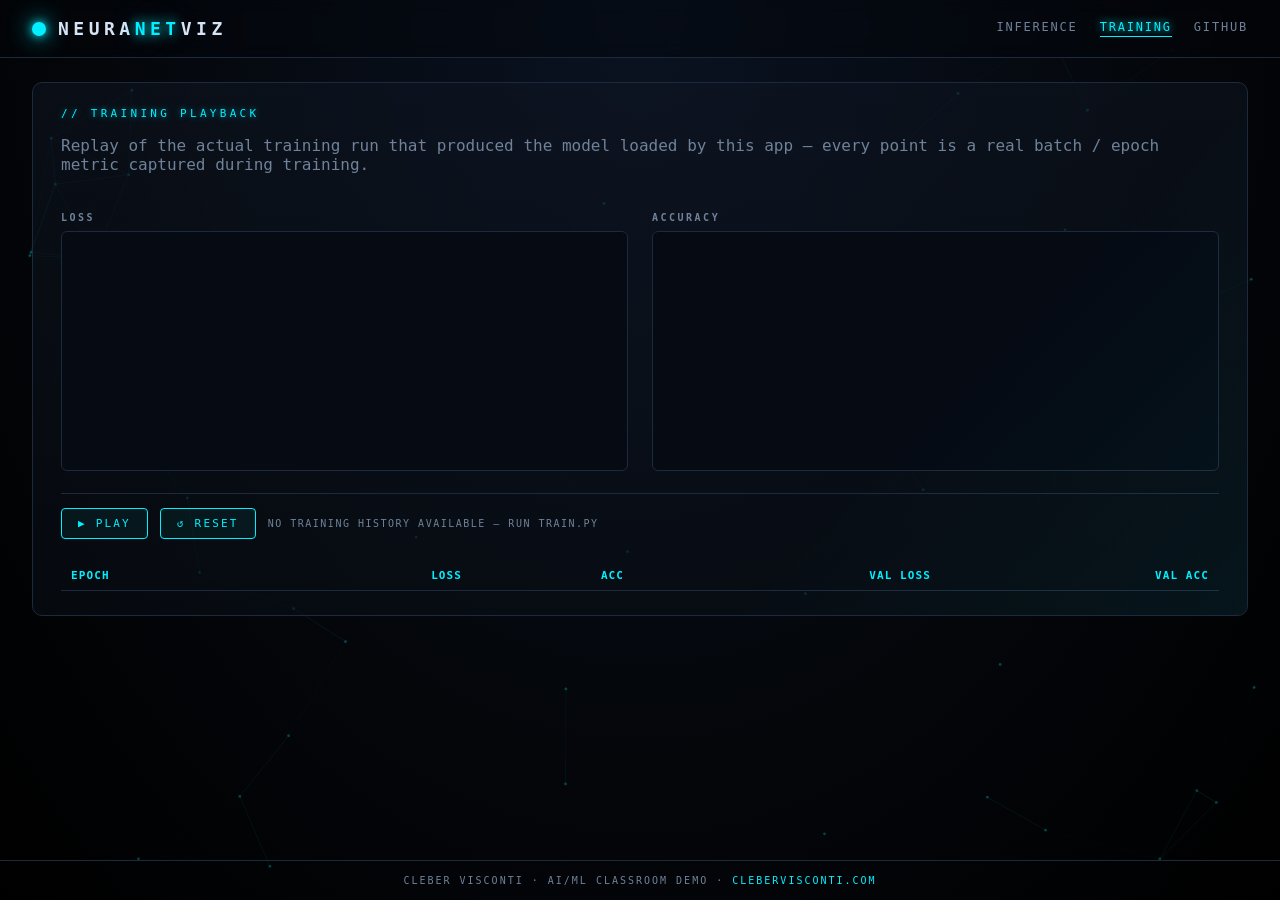
==== static/training.html @ 0d3efe77 "Initial NeuraNetViz — CNN with live in-browser visualization Small CNN trained from scratch on 6 CIF" ====
<!doctype html>
<html lang="en">
<head>
  <meta charset="utf-8">
  <meta name="viewport" content="width=device-width, initial-scale=1">
  <title>NeuraNetViz · Training Playback</title>
  <link rel="stylesheet" href="/static/css/style.css">
</head>
<body>
  <canvas id="bgfx"></canvas>

  <header class="topbar">
    <div class="brand">
      <span class="logo-dot"></span>
      <h1>NEURA<span class="accent">NET</span>VIZ</h1>
    </div>
    <nav>
      <a class="nav-link" href="/">Inference</a>
      <a class="nav-link active" href="/training">Training</a>
      <a class="nav-link" href="https://github.com/clebervisconti/neuralnetviz" target="_blank" rel="noopener">GitHub</a>
    </nav>
  </header>

  <main class="training-main">
    <section class="panel wide">
      <h2 class="panel-title">// TRAINING PLAYBACK</h2>
      <p class="muted">
        Replay of the actual training run that produced the model loaded by this app —
        every point is a real batch / epoch metric captured during training.
      </p>

      <div class="train-grid">
        <div class="train-chart">
          <h3 class="sub-title">loss</h3>
          <canvas id="loss-chart" width="640" height="240"></canvas>
        </div>
        <div class="train-chart">
          <h3 class="sub-title">accuracy</h3>
          <canvas id="acc-chart" width="640" height="240"></canvas>
        </div>
      </div>

      <div class="train-controls">
        <button id="play">▶ play</button>
        <button id="reset">↺ reset</button>
        <span class="muted small" id="train-status">ready</span>
      </div>

      <div class="train-epoch-table">
        <table id="epoch-table">
          <thead><tr><th>epoch</th><th>loss</th><th>acc</th><th>val loss</th><th>val acc</th></tr></thead>
          <tbody></tbody>
        </table>
      </div>
    </section>
  </main>

  <footer>
    <span>cleber visconti · ai/ml classroom demo · <a href="https://clebervisconti.com">clebervisconti.com</a></span>
  </footer>

  <script src="/static/js/bgfx.js"></script>
  <script src="/static/js/training.js"></script>
</body>
</html>
---- static/css/style.css ----
:root {
  --bg-0: #04060a;
  --bg-1: #0a1018;
  --bg-2: #0f1622;
  --line: #1d2a3d;
  --text: #d6e4f5;
  --muted: #6f829a;
  --cyan: #00f0ff;
  --magenta: #ff2bd6;
  --violet: #7a5cff;
  --amber: #ffb547;
  --green: #29ffa6;
  --red: #ff4763;
  --glow: 0 0 12px var(--cyan), 0 0 28px rgba(0, 240, 255, 0.35);
}

* { box-sizing: border-box; }
html, body { margin: 0; padding: 0; height: 100%; }
body {
  font-family: "JetBrains Mono", "SF Mono", "Menlo", monospace;
  background: radial-gradient(ellipse at top, #0a1322 0%, #04060a 60%, #000 100%);
  color: var(--text);
  overflow-x: hidden;
  min-height: 100vh;
  display: flex;
  flex-direction: column;
}

#bgfx {
  position: fixed; inset: 0;
  width: 100%; height: 100%;
  z-index: -1;
  opacity: 0.45;
}

/* ----- topbar ----- */
.topbar {
  display: flex; align-items: center; justify-content: space-between;
  padding: 18px 32px;
  border-bottom: 1px solid var(--line);
  backdrop-filter: blur(8px);
  background: rgba(4, 6, 10, 0.45);
}
.brand { display: flex; align-items: center; gap: 12px; }
.brand h1 {
  font-size: 18px; letter-spacing: 0.25em; margin: 0;
  color: var(--text); font-weight: 600;
}
.brand .accent { color: var(--cyan); text-shadow: var(--glow); }
.logo-dot {
  width: 14px; height: 14px; border-radius: 50%;
  background: var(--cyan);
  box-shadow: 0 0 10px var(--cyan), 0 0 24px var(--cyan);
  animation: pulse 1.8s ease-in-out infinite;
}
@keyframes pulse {
  0%,100% { transform: scale(1); opacity: 1; }
  50% { transform: scale(1.4); opacity: 0.55; }
}
nav { display: flex; gap: 22px; }
.nav-link {
  color: var(--muted); text-decoration: none; font-size: 12px;
  letter-spacing: 0.15em; text-transform: uppercase;
  padding-bottom: 2px; border-bottom: 1px solid transparent;
  transition: color .2s, border-color .2s;
}
.nav-link:hover { color: var(--text); }
.nav-link.active { color: var(--cyan); border-bottom-color: var(--cyan); text-shadow: 0 0 8px var(--cyan); }

/* ----- layout ----- */
main {
  flex: 1;
  display: grid;
  grid-template-columns: 320px 1fr 340px;
  gap: 18px;
  padding: 24px 32px;
}
.training-main { display: block; padding: 24px 32px; }

.panel {
  background: linear-gradient(180deg, rgba(15, 22, 34, 0.55), rgba(10, 16, 24, 0.55));
  border: 1px solid var(--line);
  border-radius: 10px;
  padding: 20px;
  position: relative;
  overflow: hidden;
}
.panel::before {
  content: ""; position: absolute; inset: 0;
  background: linear-gradient(135deg, transparent 70%, rgba(0,240,255,0.05) 100%);
  pointer-events: none;
}
.panel.wide { padding: 24px 28px; }
.panel-title {
  font-size: 11px; letter-spacing: 0.3em; color: var(--cyan);
  margin: 0 0 16px; font-weight: 500; text-transform: uppercase;
  text-shadow: 0 0 6px rgba(0,240,255,0.55);
}
.sub-title {
  font-size: 10px; letter-spacing: 0.25em; color: var(--muted);
  margin: 20px 0 8px; text-transform: uppercase;
}

/* ----- input panel ----- */
.dropzone {
  border: 1px dashed var(--line); border-radius: 8px;
  padding: 24px; min-height: 180px;
  display: flex; align-items: center; justify-content: center;
  cursor: pointer; transition: border-color .2s, background .2s;
  background: rgba(0, 240, 255, 0.02);
  position: relative;
}
.dropzone:hover, .dropzone.drag {
  border-color: var(--cyan);
  background: rgba(0,240,255,0.06);
  box-shadow: inset 0 0 24px rgba(0,240,255,0.12);
}
.dz-inner { text-align: center; color: var(--muted); }
.dz-icon { font-size: 28px; color: var(--cyan); margin-bottom: 8px; text-shadow: var(--glow); }
.dropzone p { margin: 0; line-height: 1.5; font-size: 12px; }
.dropzone img {
  display: none;
  max-width: 100%; max-height: 240px; border-radius: 6px;
  box-shadow: 0 0 18px rgba(0,240,255,0.35);
}
.dropzone.has-image .dz-inner { display: none; }
.dropzone.has-image img { display: block; }

.samples { margin-top: 16px; }
.sample-row { display: flex; gap: 8px; margin-top: 8px; flex-wrap: wrap; }
.sample-row button {
  background: rgba(0,240,255,0.05);
  border: 1px solid var(--line);
  color: var(--text);
  padding: 6px 10px; font-size: 11px; letter-spacing: 0.15em;
  font-family: inherit; cursor: pointer; border-radius: 4px;
  text-transform: lowercase;
  transition: all .15s;
}
.sample-row button:hover { border-color: var(--cyan); color: var(--cyan); }

.status {
  margin-top: 18px; padding: 10px 12px;
  border-left: 2px solid var(--cyan);
  background: rgba(0,240,255,0.05);
  font-size: 11px; letter-spacing: 0.1em; color: var(--muted);
}
.status.busy { color: var(--amber); border-left-color: var(--amber); }
.status.ok { color: var(--green); border-left-color: var(--green); }
.status.err { color: var(--red); border-left-color: var(--red); }

/* ----- network panel ----- */
.center { display: flex; flex-direction: column; }
#network { width: 100%; flex: 1; min-height: 540px; }

.legend {
  display: flex; gap: 18px; justify-content: center;
  font-size: 10px; letter-spacing: 0.2em; color: var(--muted);
  padding-top: 12px; border-top: 1px solid var(--line);
  text-transform: uppercase;
}
.legend .dot {
  display: inline-block; width: 10px; height: 10px; border-radius: 50%;
  margin-right: 6px; vertical-align: middle;
}
.c-input { background: var(--cyan); box-shadow: 0 0 8px var(--cyan); }
.c-conv { background: var(--violet); box-shadow: 0 0 8px var(--violet); }
.c-pool { background: var(--amber); box-shadow: 0 0 8px var(--amber); }
.c-dense { background: var(--magenta); box-shadow: 0 0 8px var(--magenta); }
.c-output { background: var(--green); box-shadow: 0 0 8px var(--green); }

/* ----- predictions ----- */
.predictions { list-style: none; padding: 0; margin: 0; }
.predictions li {
  display: grid;
  grid-template-columns: 60px 1fr 48px;
  gap: 10px; align-items: center;
  margin-bottom: 10px;
  font-size: 12px; letter-spacing: 0.1em;
  text-transform: uppercase;
}
.predictions li.empty {
  display: block; padding: 12px; color: var(--muted);
  border: 1px dashed var(--line); border-radius: 6px;
  text-align: center; text-transform: none; letter-spacing: 0.05em;
}
.predictions .bar {
  background: rgba(255,255,255,0.04); border-radius: 3px; height: 8px; position: relative;
  overflow: hidden;
}
.predictions .bar > span {
  position: absolute; top: 0; left: 0; bottom: 0;
  background: linear-gradient(90deg, var(--cyan), var(--magenta));
  box-shadow: 0 0 12px rgba(0,240,255,0.7);
  transition: width 0.4s ease-out;
}
.predictions .label { color: var(--text); }
.predictions .pct { color: var(--muted); text-align: right; font-variant-numeric: tabular-nums; }
.predictions li.top .label { color: var(--cyan); text-shadow: 0 0 8px var(--cyan); }
.predictions li.top .pct { color: var(--cyan); }

/* ----- featuremaps ----- */
.featuremaps { display: flex; flex-direction: column; gap: 16px; }
.fm-group h4 {
  font-size: 10px; letter-spacing: 0.2em; color: var(--muted);
  margin: 0 0 6px; text-transform: uppercase;
}
.fm-row { display: flex; gap: 4px; flex-wrap: wrap; }
.fm-row canvas {
  width: 36px; height: 36px;
  border: 1px solid var(--line); border-radius: 3px;
  image-rendering: pixelated;
  background: #000;
}
.fm-row canvas.dense {
  width: auto; height: 14px; flex: 1; min-width: 80px;
}

/* ----- footer ----- */
footer {
  padding: 14px 32px; border-top: 1px solid var(--line);
  font-size: 10px; letter-spacing: 0.2em; color: var(--muted);
  text-align: center; text-transform: uppercase;
}
footer a { color: var(--cyan); text-decoration: none; }

.muted { color: var(--muted); }
.small { font-size: 10px; letter-spacing: 0.15em; text-transform: uppercase; }

/* ----- training page ----- */
.train-grid {
  display: grid; grid-template-columns: 1fr 1fr; gap: 24px;
  margin-top: 18px;
}
.train-chart canvas {
  width: 100%; height: 240px;
  background: #050a13;
  border: 1px solid var(--line); border-radius: 6px;
}
.train-controls {
  display: flex; gap: 12px; align-items: center;
  margin-top: 18px; padding-top: 14px;
  border-top: 1px solid var(--line);
}
.train-controls button {
  background: rgba(0,240,255,0.05);
  border: 1px solid var(--cyan);
  color: var(--cyan);
  padding: 8px 16px; font-size: 11px; letter-spacing: 0.2em;
  font-family: inherit; cursor: pointer; border-radius: 4px;
  text-transform: uppercase;
  transition: all .2s;
}
.train-controls button:hover {
  background: var(--cyan); color: var(--bg-0);
  box-shadow: 0 0 18px var(--cyan);
}
.train-epoch-table { margin-top: 22px; overflow-x: auto; }
#epoch-table {
  width: 100%; border-collapse: collapse; font-size: 11px;
  letter-spacing: 0.1em;
}
#epoch-table th, #epoch-table td {
  padding: 8px 10px; border-bottom: 1px solid var(--line);
  text-align: right; font-variant-numeric: tabular-nums;
}
#epoch-table th { color: var(--cyan); text-transform: uppercase; text-align: right; }
#epoch-table th:first-child, #epoch-table td:first-child { text-align: left; }

/* ----- responsive ----- */
@media (max-width: 1100px) {
  main { grid-template-columns: 1fr; }
  #network { min-height: 360px; }
}
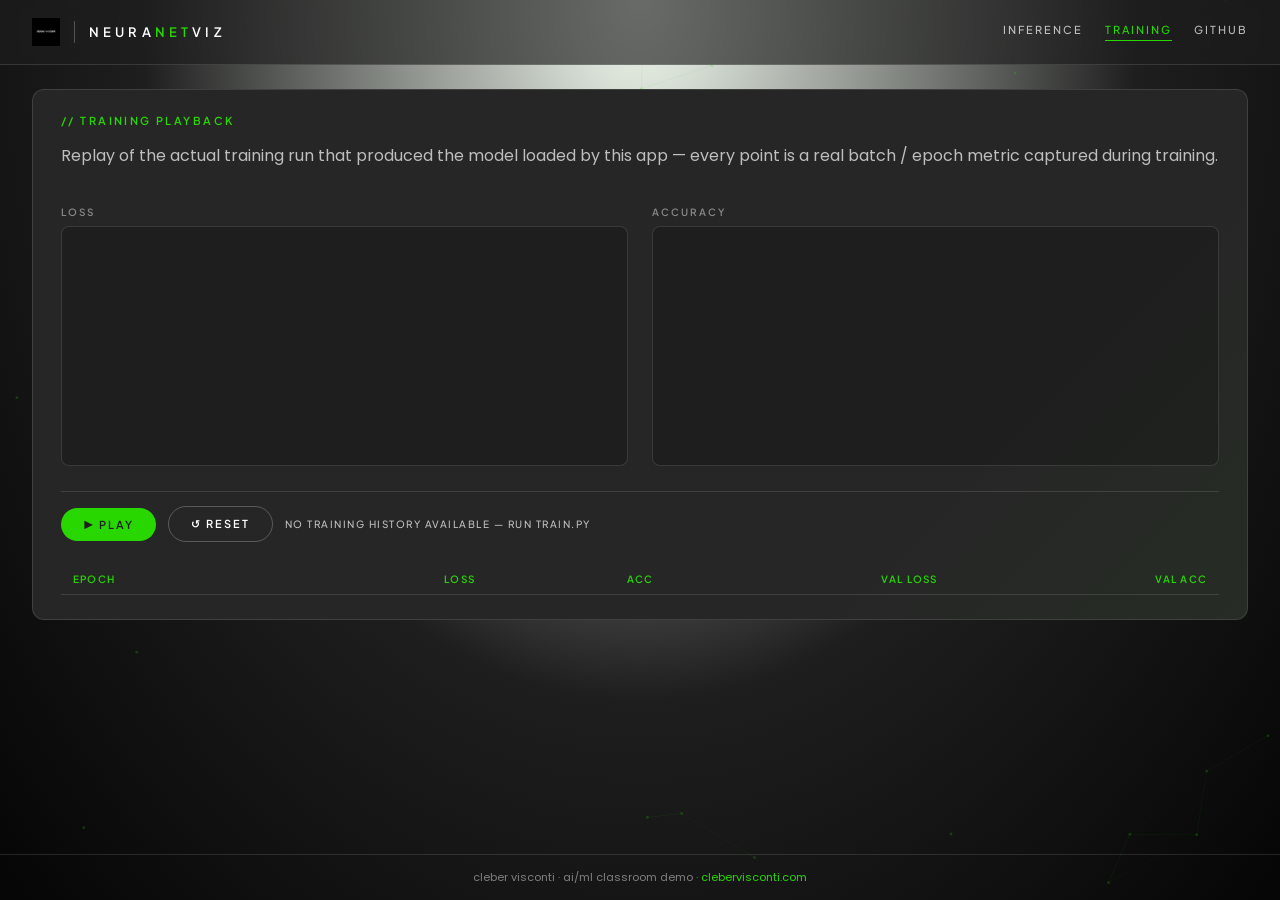
==== commit 66e9a018: "Apply Cleber Visconti brand + rework training recipe Frontend - Palette: Preto Neural (#1e1e1e) bg, " ====
--- a/static/training.html
+++ b/static/training.html
@@ -3,16 +3,20 @@
 <head>
   <meta charset="utf-8">
   <meta name="viewport" content="width=device-width, initial-scale=1">
-  <title>NeuraNetViz · Training Playback</title>
+  <title>NeuraNetViz · Training Playback · Cleber Visconti</title>
+  <link rel="icon" type="image/png" href="/static/img/cv-monogram.png">
   <link rel="stylesheet" href="/static/css/style.css">
 </head>
-<body>
+<body class="cv-theme">
   <canvas id="bgfx"></canvas>
 
   <header class="topbar">
     <div class="brand">
-      <span class="logo-dot"></span>
-      <h1>NEURA<span class="accent">NET</span>VIZ</h1>
+      <a href="https://clebervisconti.com" target="_blank" rel="noopener">
+        <img src="/static/img/cv-wordmark.png" alt="cleber visconti" class="logo">
+      </a>
+      <span class="divider"></span>
+      <span class="product">NEURA<span class="accent">NET</span>VIZ</span>
     </div>
     <nav>
       <a class="nav-link" href="/">Inference</a>
--- a/static/css/style.css
+++ b/static/css/style.css
@@ -1,71 +1,109 @@
+/* =============================================================
+   NeuraNetViz — Cleber Visconti brand applied
+   Tokens align with cv-branding/assets/code/tokens.css:
+     Preto Neural #1e1e1e  ·  Verde Ascensão #28d600  ·  White #FFFFFF
+     Plus Jakarta Sans (headings) · Poppins (body)
+   ============================================================= */
+
+@import url('https://fonts.googleapis.com/css2?family=Plus+Jakarta+Sans:wght@300;400;500;600;700;800&family=Poppins:wght@300;400;500;600;700&family=JetBrains+Mono:wght@400;500&display=swap');
+
 :root {
-  --bg-0: #04060a;
-  --bg-1: #0a1018;
-  --bg-2: #0f1622;
-  --line: #1d2a3d;
-  --text: #d6e4f5;
-  --muted: #6f829a;
-  --cyan: #00f0ff;
-  --magenta: #ff2bd6;
-  --violet: #7a5cff;
-  --amber: #ffb547;
-  --green: #29ffa6;
-  --red: #ff4763;
-  --glow: 0 0 12px var(--cyan), 0 0 28px rgba(0, 240, 255, 0.35);
+  /* CV brand */
+  --cv-bg:           #1e1e1e;
+  --cv-bg-elevated:  #262626;
+  --cv-bg-overlay:   #2f2f2f;
+  --cv-accent:       #28d600;
+  --cv-accent-hover: #34f000;
+  --cv-accent-muted: rgba(40, 214, 0, 0.15);
+  --cv-text:         #ffffff;
+  --cv-text-muted:   rgba(255, 255, 255, 0.70);
+  --cv-text-faint:   rgba(255, 255, 255, 0.45);
+  --cv-border:       rgba(255, 255, 255, 0.12);
+  --cv-border-strong:rgba(255, 255, 255, 0.24);
+
+  --cv-font-heading: 'Plus Jakarta Sans', system-ui, -apple-system, 'Segoe UI', sans-serif;
+  --cv-font-body:    'Poppins', system-ui, -apple-system, 'Segoe UI', sans-serif;
+  --cv-font-mono:    'JetBrains Mono', 'SF Mono', Menlo, monospace;
+
+  --cv-glow: 0 0 14px rgba(40, 214, 0, 0.55), 0 0 36px rgba(40, 214, 0, 0.25);
+
+  /* aliases kept so existing markup like the layer-type swatches still works */
+  --bg-0: var(--cv-bg);
+  --bg-1: var(--cv-bg-elevated);
+  --bg-2: var(--cv-bg-overlay);
+  --line: var(--cv-border);
+  --text: var(--cv-text);
+  --muted: var(--cv-text-muted);
+  --accent: var(--cv-accent);
 }
 
 * { box-sizing: border-box; }
 html, body { margin: 0; padding: 0; height: 100%; }
 body {
-  font-family: "JetBrains Mono", "SF Mono", "Menlo", monospace;
-  background: radial-gradient(ellipse at top, #0a1322 0%, #04060a 60%, #000 100%);
-  color: var(--text);
+  font-family: var(--cv-font-body);
+  font-weight: 400;
+  background:
+    radial-gradient(ellipse at top, rgba(40,214,0,0.05) 0%, var(--cv-bg) 55%, #050505 100%);
+  color: var(--cv-text);
   overflow-x: hidden;
   min-height: 100vh;
   display: flex;
   flex-direction: column;
-}
+  -webkit-font-smoothing: antialiased;
+}
+
+h1, h2, h3, h4 { font-family: var(--cv-font-heading); font-weight: 600; margin: 0; letter-spacing: -0.01em; }
 
 #bgfx {
   position: fixed; inset: 0;
   width: 100%; height: 100%;
   z-index: -1;
-  opacity: 0.45;
+  opacity: 0.35;
 }
 
 /* ----- topbar ----- */
 .topbar {
   display: flex; align-items: center; justify-content: space-between;
   padding: 18px 32px;
-  border-bottom: 1px solid var(--line);
+  border-bottom: 1px solid var(--cv-border);
   backdrop-filter: blur(8px);
-  background: rgba(4, 6, 10, 0.45);
-}
-.brand { display: flex; align-items: center; gap: 12px; }
-.brand h1 {
-  font-size: 18px; letter-spacing: 0.25em; margin: 0;
-  color: var(--text); font-weight: 600;
-}
-.brand .accent { color: var(--cyan); text-shadow: var(--glow); }
-.logo-dot {
-  width: 14px; height: 14px; border-radius: 50%;
-  background: var(--cyan);
-  box-shadow: 0 0 10px var(--cyan), 0 0 24px var(--cyan);
-  animation: pulse 1.8s ease-in-out infinite;
-}
-@keyframes pulse {
-  0%,100% { transform: scale(1); opacity: 1; }
-  50% { transform: scale(1.4); opacity: 0.55; }
-}
-nav { display: flex; gap: 22px; }
+  background: rgba(30, 30, 30, 0.65);
+  position: sticky; top: 0; z-index: 10;
+}
+.brand { display: flex; align-items: center; gap: 14px; }
+.brand img.logo {
+  height: 28px;
+  width: auto;
+  display: block;
+}
+.brand .divider {
+  width: 1px; height: 22px;
+  background: var(--cv-border-strong);
+}
+.brand .product {
+  font-family: var(--cv-font-heading);
+  font-size: 13px; letter-spacing: 0.32em;
+  font-weight: 600;
+  color: var(--cv-text);
+  text-transform: uppercase;
+}
+.brand .product .accent { color: var(--cv-accent); }
+
+nav { display: flex; gap: 22px; align-items: center; }
 .nav-link {
-  color: var(--muted); text-decoration: none; font-size: 12px;
-  letter-spacing: 0.15em; text-transform: uppercase;
-  padding-bottom: 2px; border-bottom: 1px solid transparent;
-  transition: color .2s, border-color .2s;
-}
-.nav-link:hover { color: var(--text); }
-.nav-link.active { color: var(--cyan); border-bottom-color: var(--cyan); text-shadow: 0 0 8px var(--cyan); }
+  color: var(--cv-text-muted);
+  font-family: var(--cv-font-heading);
+  text-decoration: none;
+  font-size: 11px; letter-spacing: 0.18em; text-transform: uppercase;
+  font-weight: 500;
+  padding-bottom: 4px; border-bottom: 1px solid transparent;
+  transition: color .15s, border-color .15s;
+}
+.nav-link:hover { color: var(--cv-text); }
+.nav-link.active {
+  color: var(--cv-accent);
+  border-bottom-color: var(--cv-accent);
+}
 
 /* ----- layout ----- */
 main {
@@ -78,50 +116,58 @@
 .training-main { display: block; padding: 24px 32px; }
 
 .panel {
-  background: linear-gradient(180deg, rgba(15, 22, 34, 0.55), rgba(10, 16, 24, 0.55));
-  border: 1px solid var(--line);
-  border-radius: 10px;
-  padding: 20px;
+  background: var(--cv-bg-elevated);
+  border: 1px solid var(--cv-border);
+  border-radius: 12px;
+  padding: 22px;
   position: relative;
   overflow: hidden;
 }
 .panel::before {
   content: ""; position: absolute; inset: 0;
-  background: linear-gradient(135deg, transparent 70%, rgba(0,240,255,0.05) 100%);
+  background: linear-gradient(135deg, transparent 75%, rgba(40,214,0,0.04) 100%);
   pointer-events: none;
 }
 .panel.wide { padding: 24px 28px; }
+
 .panel-title {
-  font-size: 11px; letter-spacing: 0.3em; color: var(--cyan);
-  margin: 0 0 16px; font-weight: 500; text-transform: uppercase;
-  text-shadow: 0 0 6px rgba(0,240,255,0.55);
+  font-family: var(--cv-font-heading);
+  font-size: 11px; letter-spacing: 0.22em; color: var(--cv-accent);
+  margin: 0 0 16px; font-weight: 600; text-transform: uppercase;
 }
 .sub-title {
-  font-size: 10px; letter-spacing: 0.25em; color: var(--muted);
-  margin: 20px 0 8px; text-transform: uppercase;
+  font-family: var(--cv-font-heading);
+  font-size: 10px; letter-spacing: 0.2em; color: var(--cv-text-faint);
+  margin: 20px 0 8px; text-transform: uppercase; font-weight: 600;
 }
 
 /* ----- input panel ----- */
 .dropzone {
-  border: 1px dashed var(--line); border-radius: 8px;
+  border: 1px dashed var(--cv-border-strong); border-radius: 10px;
   padding: 24px; min-height: 180px;
   display: flex; align-items: center; justify-content: center;
-  cursor: pointer; transition: border-color .2s, background .2s;
-  background: rgba(0, 240, 255, 0.02);
+  cursor: pointer; transition: border-color .15s, background .15s, box-shadow .15s;
+  background: rgba(40, 214, 0, 0.02);
   position: relative;
 }
 .dropzone:hover, .dropzone.drag {
-  border-color: var(--cyan);
-  background: rgba(0,240,255,0.06);
-  box-shadow: inset 0 0 24px rgba(0,240,255,0.12);
-}
-.dz-inner { text-align: center; color: var(--muted); }
-.dz-icon { font-size: 28px; color: var(--cyan); margin-bottom: 8px; text-shadow: var(--glow); }
-.dropzone p { margin: 0; line-height: 1.5; font-size: 12px; }
+  border-color: var(--cv-accent);
+  background: var(--cv-accent-muted);
+  box-shadow: inset 0 0 24px rgba(40, 214, 0, 0.12);
+}
+.dz-inner { text-align: center; color: var(--cv-text-muted); }
+.dz-icon {
+  font-family: var(--cv-font-heading);
+  font-size: 28px; color: var(--cv-accent); margin-bottom: 8px;
+  text-shadow: var(--cv-glow);
+}
+.dropzone p {
+  margin: 0; line-height: 1.5; font-size: 13px; font-family: var(--cv-font-body);
+}
 .dropzone img {
   display: none;
-  max-width: 100%; max-height: 240px; border-radius: 6px;
-  box-shadow: 0 0 18px rgba(0,240,255,0.35);
+  max-width: 100%; max-height: 240px; border-radius: 8px;
+  box-shadow: 0 0 18px rgba(40, 214, 0, 0.3);
 }
 .dropzone.has-image .dz-inner { display: none; }
 .dropzone.has-image img { display: block; }
@@ -129,25 +175,32 @@
 .samples { margin-top: 16px; }
 .sample-row { display: flex; gap: 8px; margin-top: 8px; flex-wrap: wrap; }
 .sample-row button {
-  background: rgba(0,240,255,0.05);
-  border: 1px solid var(--line);
-  color: var(--text);
-  padding: 6px 10px; font-size: 11px; letter-spacing: 0.15em;
-  font-family: inherit; cursor: pointer; border-radius: 4px;
+  background: var(--cv-bg-overlay);
+  border: 1px solid var(--cv-border);
+  color: var(--cv-text);
+  padding: 6px 12px; font-size: 11px; letter-spacing: 0.12em;
+  font-family: var(--cv-font-heading); font-weight: 500;
+  cursor: pointer; border-radius: 999px;
   text-transform: lowercase;
   transition: all .15s;
 }
-.sample-row button:hover { border-color: var(--cyan); color: var(--cyan); }
+.sample-row button:hover {
+  border-color: var(--cv-accent); color: var(--cv-accent);
+  background: var(--cv-accent-muted);
+}
 
 .status {
-  margin-top: 18px; padding: 10px 12px;
-  border-left: 2px solid var(--cyan);
-  background: rgba(0,240,255,0.05);
-  font-size: 11px; letter-spacing: 0.1em; color: var(--muted);
-}
-.status.busy { color: var(--amber); border-left-color: var(--amber); }
-.status.ok { color: var(--green); border-left-color: var(--green); }
-.status.err { color: var(--red); border-left-color: var(--red); }
+  margin-top: 18px; padding: 10px 14px;
+  border-left: 2px solid var(--cv-accent);
+  background: var(--cv-accent-muted);
+  font-family: var(--cv-font-mono);
+  font-size: 11px; letter-spacing: 0.05em;
+  color: var(--cv-text-muted);
+  border-radius: 0 6px 6px 0;
+}
+.status.busy { color: #ffd166; border-left-color: #ffd166; background: rgba(255,209,102,0.08); }
+.status.ok   { color: var(--cv-accent); border-left-color: var(--cv-accent); }
+.status.err  { color: #ff5470; border-left-color: #ff5470; background: rgba(255,84,112,0.08); }
 
 /* ----- network panel ----- */
 .center { display: flex; flex-direction: column; }
@@ -155,60 +208,73 @@
 
 .legend {
   display: flex; gap: 18px; justify-content: center;
-  font-size: 10px; letter-spacing: 0.2em; color: var(--muted);
-  padding-top: 12px; border-top: 1px solid var(--line);
-  text-transform: uppercase;
+  font-family: var(--cv-font-heading);
+  font-size: 10px; letter-spacing: 0.18em; color: var(--cv-text-faint);
+  padding-top: 12px; border-top: 1px solid var(--cv-border);
+  text-transform: uppercase; font-weight: 500;
 }
 .legend .dot {
   display: inline-block; width: 10px; height: 10px; border-radius: 50%;
   margin-right: 6px; vertical-align: middle;
 }
-.c-input { background: var(--cyan); box-shadow: 0 0 8px var(--cyan); }
-.c-conv { background: var(--violet); box-shadow: 0 0 8px var(--violet); }
-.c-pool { background: var(--amber); box-shadow: 0 0 8px var(--amber); }
-.c-dense { background: var(--magenta); box-shadow: 0 0 8px var(--magenta); }
-.c-output { background: var(--green); box-shadow: 0 0 8px var(--green); }
+/* Each layer type in the network gets a distinct value on a single accent palette:
+   accent itself, dim accent, lifted white, mid grey. */
+.c-input  { background: var(--cv-text); box-shadow: 0 0 8px rgba(255,255,255,0.6); }
+.c-conv   { background: var(--cv-accent); box-shadow: var(--cv-glow); }
+.c-pool   { background: rgba(40,214,0,0.55); box-shadow: 0 0 8px rgba(40,214,0,0.45); }
+.c-dense  { background: rgba(255,255,255,0.85); box-shadow: 0 0 8px rgba(255,255,255,0.4); }
+.c-output { background: var(--cv-accent); box-shadow: 0 0 12px var(--cv-accent); }
 
 /* ----- predictions ----- */
 .predictions { list-style: none; padding: 0; margin: 0; }
 .predictions li {
   display: grid;
-  grid-template-columns: 60px 1fr 48px;
-  gap: 10px; align-items: center;
-  margin-bottom: 10px;
-  font-size: 12px; letter-spacing: 0.1em;
-  text-transform: uppercase;
+  grid-template-columns: 64px 1fr 50px;
+  gap: 12px; align-items: center;
+  margin-bottom: 12px;
+  font-family: var(--cv-font-heading);
+  font-size: 12px; letter-spacing: 0.05em;
+  text-transform: uppercase; font-weight: 500;
 }
 .predictions li.empty {
-  display: block; padding: 12px; color: var(--muted);
-  border: 1px dashed var(--line); border-radius: 6px;
-  text-align: center; text-transform: none; letter-spacing: 0.05em;
+  display: block; padding: 14px; color: var(--cv-text-muted);
+  border: 1px dashed var(--cv-border); border-radius: 8px;
+  text-align: center; text-transform: none; letter-spacing: 0;
+  font-family: var(--cv-font-body); font-size: 12px;
 }
 .predictions .bar {
-  background: rgba(255,255,255,0.04); border-radius: 3px; height: 8px; position: relative;
-  overflow: hidden;
+  background: rgba(255,255,255,0.06); border-radius: 999px; height: 8px;
+  position: relative; overflow: hidden;
 }
 .predictions .bar > span {
   position: absolute; top: 0; left: 0; bottom: 0;
-  background: linear-gradient(90deg, var(--cyan), var(--magenta));
-  box-shadow: 0 0 12px rgba(0,240,255,0.7);
-  transition: width 0.4s ease-out;
-}
-.predictions .label { color: var(--text); }
-.predictions .pct { color: var(--muted); text-align: right; font-variant-numeric: tabular-nums; }
-.predictions li.top .label { color: var(--cyan); text-shadow: 0 0 8px var(--cyan); }
-.predictions li.top .pct { color: var(--cyan); }
+  background: var(--cv-accent);
+  box-shadow: 0 0 10px rgba(40,214,0,0.6);
+  border-radius: 999px;
+  transition: width 0.4s cubic-bezier(.2,.7,.1,1);
+}
+.predictions .label { color: var(--cv-text); }
+.predictions .pct {
+  color: var(--cv-text-muted); text-align: right;
+  font-family: var(--cv-font-mono);
+  font-variant-numeric: tabular-nums;
+}
+.predictions li.top .label { color: var(--cv-accent); }
+.predictions li.top .pct { color: var(--cv-accent); }
+.predictions li.top .bar > span { box-shadow: var(--cv-glow); }
 
 /* ----- featuremaps ----- */
 .featuremaps { display: flex; flex-direction: column; gap: 16px; }
 .fm-group h4 {
-  font-size: 10px; letter-spacing: 0.2em; color: var(--muted);
-  margin: 0 0 6px; text-transform: uppercase;
-}
-.fm-row { display: flex; gap: 4px; flex-wrap: wrap; }
+  font-family: var(--cv-font-heading);
+  font-size: 10px; letter-spacing: 0.18em; color: var(--cv-text-faint);
+  margin: 0 0 6px; text-transform: uppercase; font-weight: 600;
+}
+.fm-group h4 .muted { color: var(--cv-text-faint); font-weight: 400; }
+.fm-row { display: flex; gap: 5px; flex-wrap: wrap; }
 .fm-row canvas {
   width: 36px; height: 36px;
-  border: 1px solid var(--line); border-radius: 3px;
+  border: 1px solid var(--cv-border); border-radius: 4px;
   image-rendering: pixelated;
   background: #000;
 }
@@ -218,14 +284,19 @@
 
 /* ----- footer ----- */
 footer {
-  padding: 14px 32px; border-top: 1px solid var(--line);
-  font-size: 10px; letter-spacing: 0.2em; color: var(--muted);
-  text-align: center; text-transform: uppercase;
-}
-footer a { color: var(--cyan); text-decoration: none; }
-
-.muted { color: var(--muted); }
-.small { font-size: 10px; letter-spacing: 0.15em; text-transform: uppercase; }
+  padding: 14px 32px; border-top: 1px solid var(--cv-border);
+  font-family: var(--cv-font-body);
+  font-size: 11px; color: var(--cv-text-faint);
+  text-align: center;
+}
+footer a { color: var(--cv-accent); text-decoration: none; }
+footer a:hover { color: var(--cv-accent-hover); }
+
+.muted { color: var(--cv-text-muted); }
+.small {
+  font-family: var(--cv-font-heading);
+  font-size: 10px; letter-spacing: 0.15em; text-transform: uppercase; font-weight: 500;
+}
 
 /* ----- training page ----- */
 .train-grid {
@@ -234,37 +305,56 @@
 }
 .train-chart canvas {
   width: 100%; height: 240px;
-  background: #050a13;
-  border: 1px solid var(--line); border-radius: 6px;
+  background: var(--cv-bg);
+  border: 1px solid var(--cv-border); border-radius: 8px;
 }
 .train-controls {
   display: flex; gap: 12px; align-items: center;
   margin-top: 18px; padding-top: 14px;
-  border-top: 1px solid var(--line);
+  border-top: 1px solid var(--cv-border);
 }
 .train-controls button {
-  background: rgba(0,240,255,0.05);
-  border: 1px solid var(--cyan);
-  color: var(--cyan);
-  padding: 8px 16px; font-size: 11px; letter-spacing: 0.2em;
-  font-family: inherit; cursor: pointer; border-radius: 4px;
+  background: var(--cv-accent);
+  border: none;
+  color: #1e1e1e;
+  padding: 10px 22px;
+  font-family: var(--cv-font-heading);
+  font-size: 11px; letter-spacing: 0.18em;
+  font-weight: 600; cursor: pointer; border-radius: 999px;
   text-transform: uppercase;
-  transition: all .2s;
+  transition: all .15s;
 }
 .train-controls button:hover {
-  background: var(--cyan); color: var(--bg-0);
-  box-shadow: 0 0 18px var(--cyan);
-}
+  background: var(--cv-accent-hover);
+  transform: translateY(-1px);
+  box-shadow: var(--cv-glow);
+}
+.train-controls button:last-of-type {
+  background: transparent; color: var(--cv-text);
+  border: 1px solid var(--cv-border-strong);
+}
+.train-controls button:last-of-type:hover {
+  border-color: var(--cv-accent); color: var(--cv-accent);
+  background: transparent; box-shadow: none;
+}
+
 .train-epoch-table { margin-top: 22px; overflow-x: auto; }
 #epoch-table {
-  width: 100%; border-collapse: collapse; font-size: 11px;
-  letter-spacing: 0.1em;
+  width: 100%; border-collapse: collapse;
+  font-family: var(--cv-font-mono);
+  font-size: 12px;
 }
 #epoch-table th, #epoch-table td {
-  padding: 8px 10px; border-bottom: 1px solid var(--line);
+  padding: 9px 12px; border-bottom: 1px solid var(--cv-border);
   text-align: right; font-variant-numeric: tabular-nums;
 }
-#epoch-table th { color: var(--cyan); text-transform: uppercase; text-align: right; }
+#epoch-table th {
+  color: var(--cv-accent);
+  font-family: var(--cv-font-heading);
+  text-transform: uppercase; letter-spacing: 0.12em;
+  font-size: 10px; font-weight: 600;
+  text-align: right;
+}
 #epoch-table th:first-child, #epoch-table td:first-child { text-align: left; }
 
 /* ----- responsive ----- */
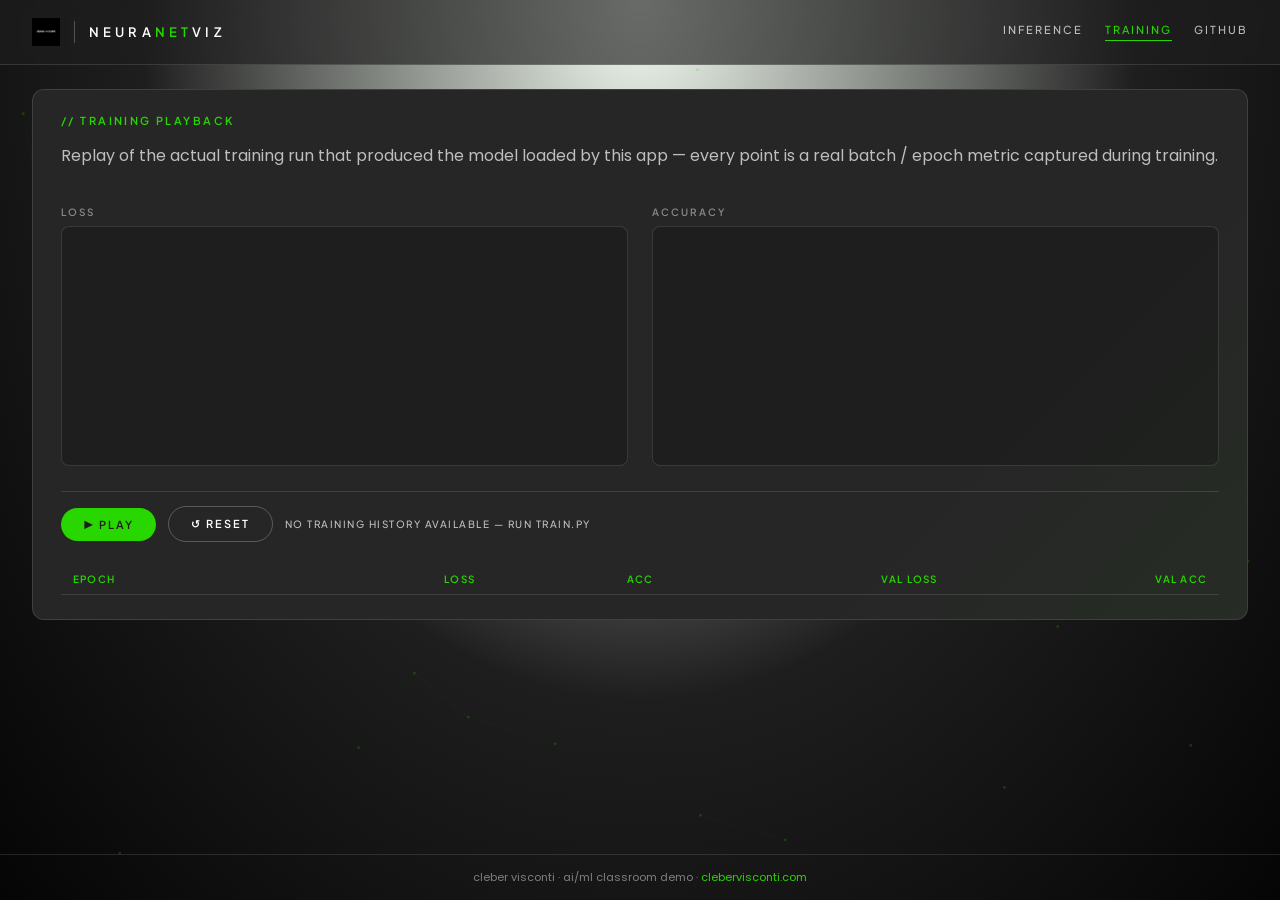
==== commit 703a99cb: "Cap static cache at 60s + bump asset query string Iteration cycle was getting stuck behind Cloudflar" ====
--- a/static/training.html
+++ b/static/training.html
@@ -5,7 +5,7 @@
   <meta name="viewport" content="width=device-width, initial-scale=1">
   <title>NeuraNetViz · Training Playback · Cleber Visconti</title>
   <link rel="icon" type="image/png" href="/static/img/cv-monogram.png">
-  <link rel="stylesheet" href="/static/css/style.css">
+  <link rel="stylesheet" href="/static/css/style.css?v=2">
 </head>
 <body class="cv-theme">
   <canvas id="bgfx"></canvas>
@@ -63,7 +63,7 @@
     <span>cleber visconti · ai/ml classroom demo · <a href="https://clebervisconti.com">clebervisconti.com</a></span>
   </footer>
 
-  <script src="/static/js/bgfx.js"></script>
-  <script src="/static/js/training.js"></script>
+  <script src="/static/js/bgfx.js?v=2"></script>
+  <script src="/static/js/training.js?v=2"></script>
 </body>
 </html>
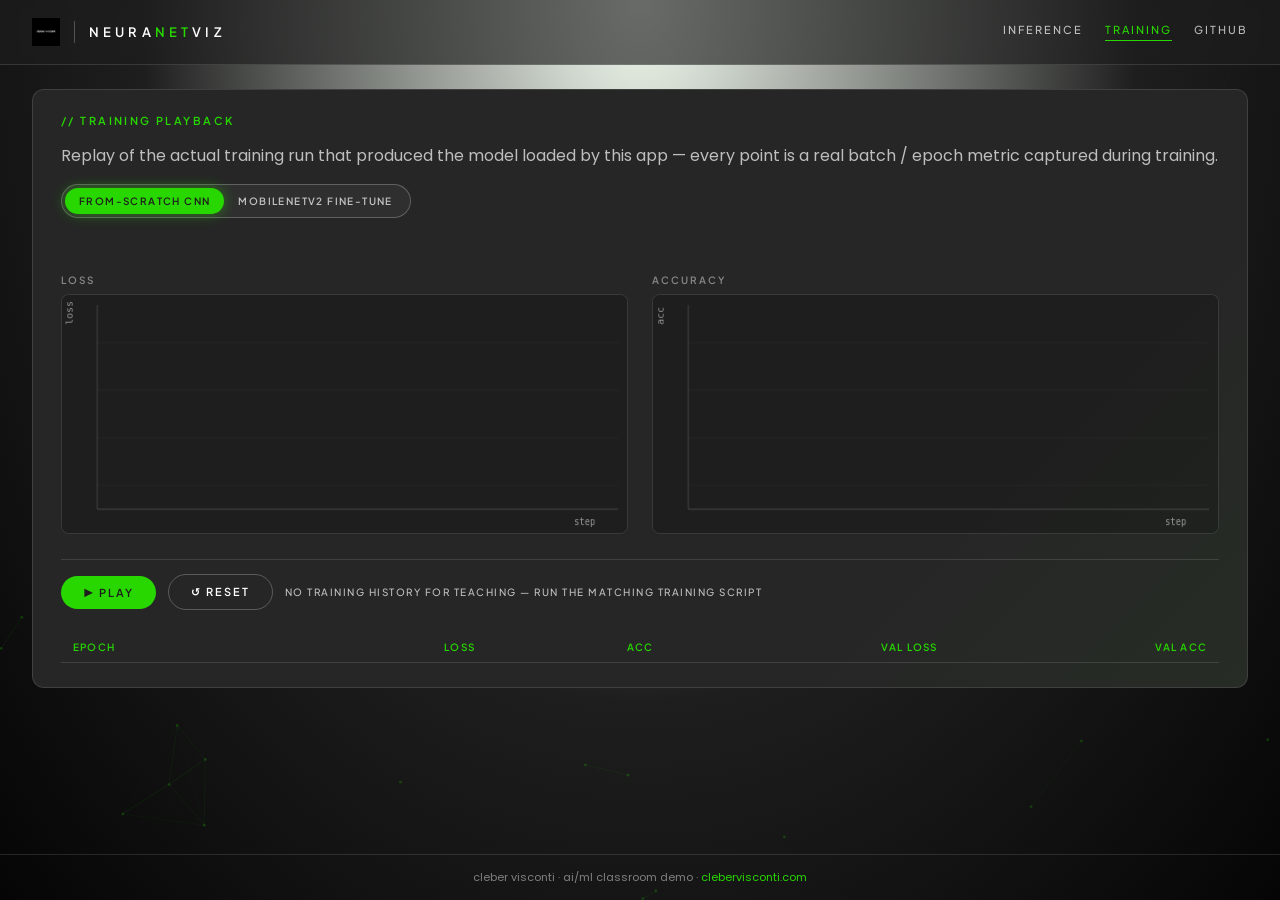
==== commit 3fa4f229: "Add locally fine-tuned MobileNetV2 model as a third mode train_pretrained.py runs a two-phase transf" ====
--- a/static/training.html
+++ b/static/training.html
@@ -33,6 +33,11 @@
         every point is a real batch / epoch metric captured during training.
       </p>
 
+      <div class="mode-toggle" id="hist-mode" role="tablist" aria-label="Training history mode" style="margin-bottom: 18px;">
+        <button class="mode-opt active" data-mode="teaching" role="tab" aria-selected="true">From-scratch CNN</button>
+        <button class="mode-opt" data-mode="finetuned" role="tab" aria-selected="false">MobileNetV2 fine-tune</button>
+      </div>
+
       <div class="train-grid">
         <div class="train-chart">
           <h3 class="sub-title">loss</h3>
@@ -63,7 +68,7 @@
     <span>cleber visconti · ai/ml classroom demo · <a href="https://clebervisconti.com">clebervisconti.com</a></span>
   </footer>
 
-  <script src="/static/js/bgfx.js?v=2"></script>
-  <script src="/static/js/training.js?v=2"></script>
+  <script src="/static/js/bgfx.js?v=4"></script>
+  <script src="/static/js/training.js?v=4"></script>
 </body>
 </html>
--- a/static/css/style.css
+++ b/static/css/style.css
@@ -90,6 +90,54 @@
 .brand .product .accent { color: var(--cv-accent); }
 
 nav { display: flex; gap: 22px; align-items: center; }
+
+.mode-toggle {
+  display: inline-flex;
+  border: 1px solid var(--cv-border-strong);
+  border-radius: 999px;
+  background: var(--cv-bg-overlay);
+  padding: 3px;
+  margin-right: 8px;
+}
+.mode-toggle .mode-opt {
+  background: transparent;
+  border: none;
+  color: var(--cv-text-muted);
+  font-family: var(--cv-font-heading);
+  font-size: 10px; letter-spacing: 0.14em; text-transform: uppercase;
+  font-weight: 600;
+  padding: 7px 14px;
+  border-radius: 999px;
+  cursor: pointer;
+  transition: all .15s;
+}
+.mode-toggle .mode-opt:hover { color: var(--cv-text); }
+.mode-toggle .mode-opt.active {
+  background: var(--cv-accent);
+  color: #1e1e1e;
+  box-shadow: 0 0 14px rgba(40,214,0,0.45);
+}
+.mode-toggle .mode-opt[disabled] { opacity: 0.5; cursor: wait; }
+
+.imagenet-top {
+  list-style: none; padding: 0; margin: 0;
+}
+.imagenet-top li {
+  display: grid;
+  grid-template-columns: 1fr 60px;
+  gap: 10px; align-items: center;
+  font-family: var(--cv-font-mono);
+  font-size: 11px;
+  color: var(--cv-text-muted);
+  padding: 6px 0;
+  border-bottom: 1px solid var(--cv-border);
+}
+.imagenet-top li:last-child { border-bottom: none; }
+.imagenet-top .pct {
+  text-align: right;
+  font-variant-numeric: tabular-nums;
+  color: var(--cv-text);
+}
 .nav-link {
   color: var(--cv-text-muted);
   font-family: var(--cv-font-heading);
